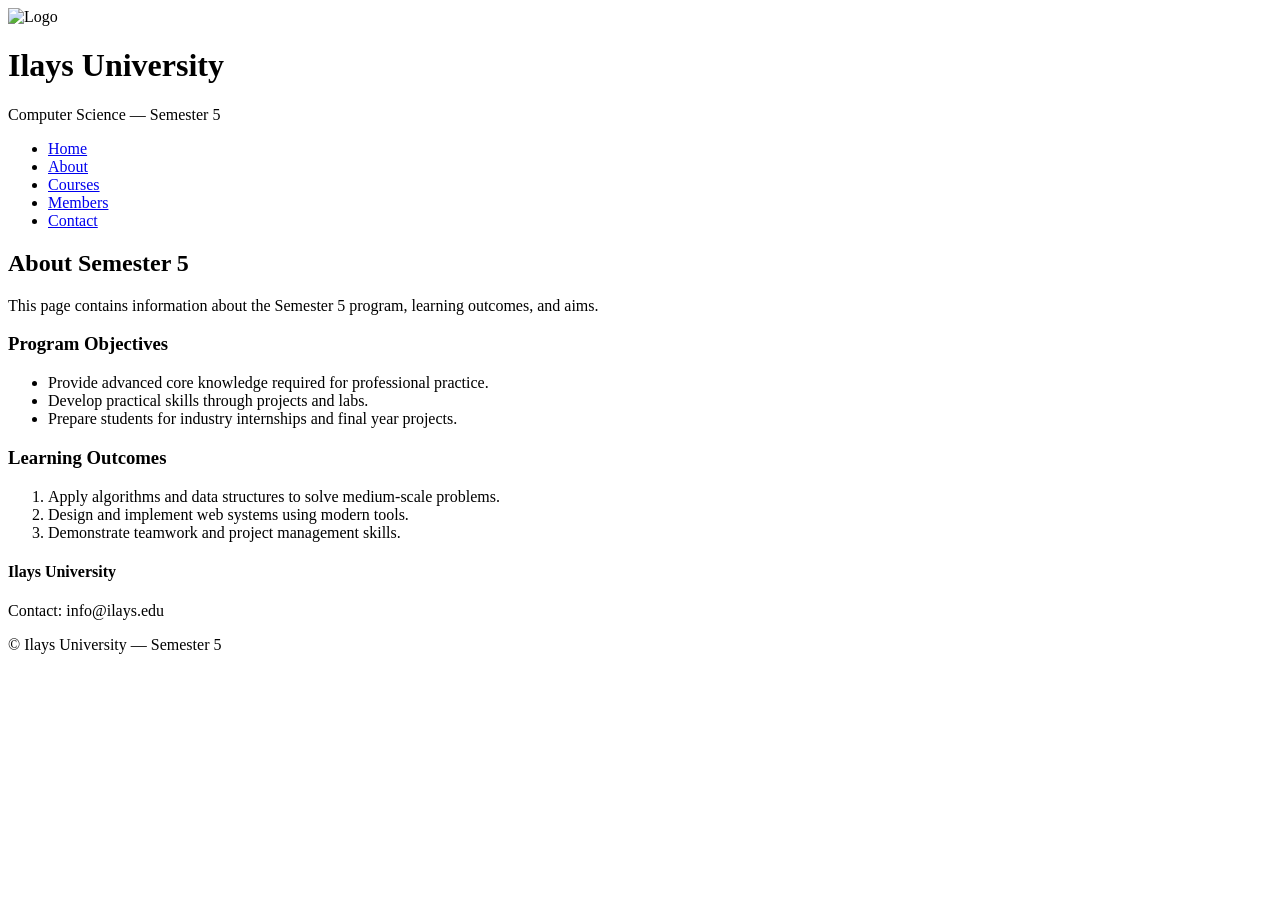
==== about.html @ 2acbf360 "Add files via upload" ====
<!doctype html>
<html lang="en">
<head>
  <meta charset="utf-8" />
  <meta name="viewport" content="width=device-width,initial-scale=1" />
  <title>About — Semester 5 | Ilays University</title>
  <link rel="stylesheet" href="assets/css/styles.css">
</head>
<body>
  <header class="site-header">
    <div class="container header-inner">
      <div class="brand">
        <img src="assets/images/logo.png" alt="Logo" class="logo">
        <div>
          <h1>Ilays University</h1>
          <p class="tag">Computer Science — Semester 5</p>
        </div>
      </div>
      <nav class="main-nav">
        <ul class="nav-list">
          <li><a href="index.html">Home</a></li>
          <li><a href="about.html" class="active">About</a></li>
          <li><a href="courses.html">Courses</a></li>
          <li><a href="members.html">Members</a></li>
          <li><a href="contact.html">Contact</a></li>
        </ul>
      </nav>
    </div>
  </header>

  <main class="container">
    <section class="about-section">
      <h2>About Semester 5</h2>
      <p>This page contains information about the Semester 5 program, learning outcomes, and aims.</p>

      <h3>Program Objectives</h3>
      <ul>
        <li>Provide advanced core knowledge required for professional practice.</li>
        <li>Develop practical skills through projects and labs.</li>
        <li>Prepare students for industry internships and final year projects.</li>
      </ul>

      <h3>Learning Outcomes</h3>
      <ol>
        <li>Apply algorithms and data structures to solve medium-scale problems.</li>
        <li>Design and implement web systems using modern tools.</li>
        <li>Demonstrate teamwork and project management skills.</li>
      </ol>
    </section>
  </main>

  <footer class="site-footer">
    <div class="container footer-grid">
      <div>
        <h4>Ilays University</h4>
        <p>Contact: info@ilays.edu</p>
      </div>
    </div>
    <div class="footer-bottom container">
      <p>&copy; <span id="year2"></span> Ilays University — Semester 5</p>
    </div>
  </footer>

  <script src="assets/js/main.js"></script>
</body>
</html>
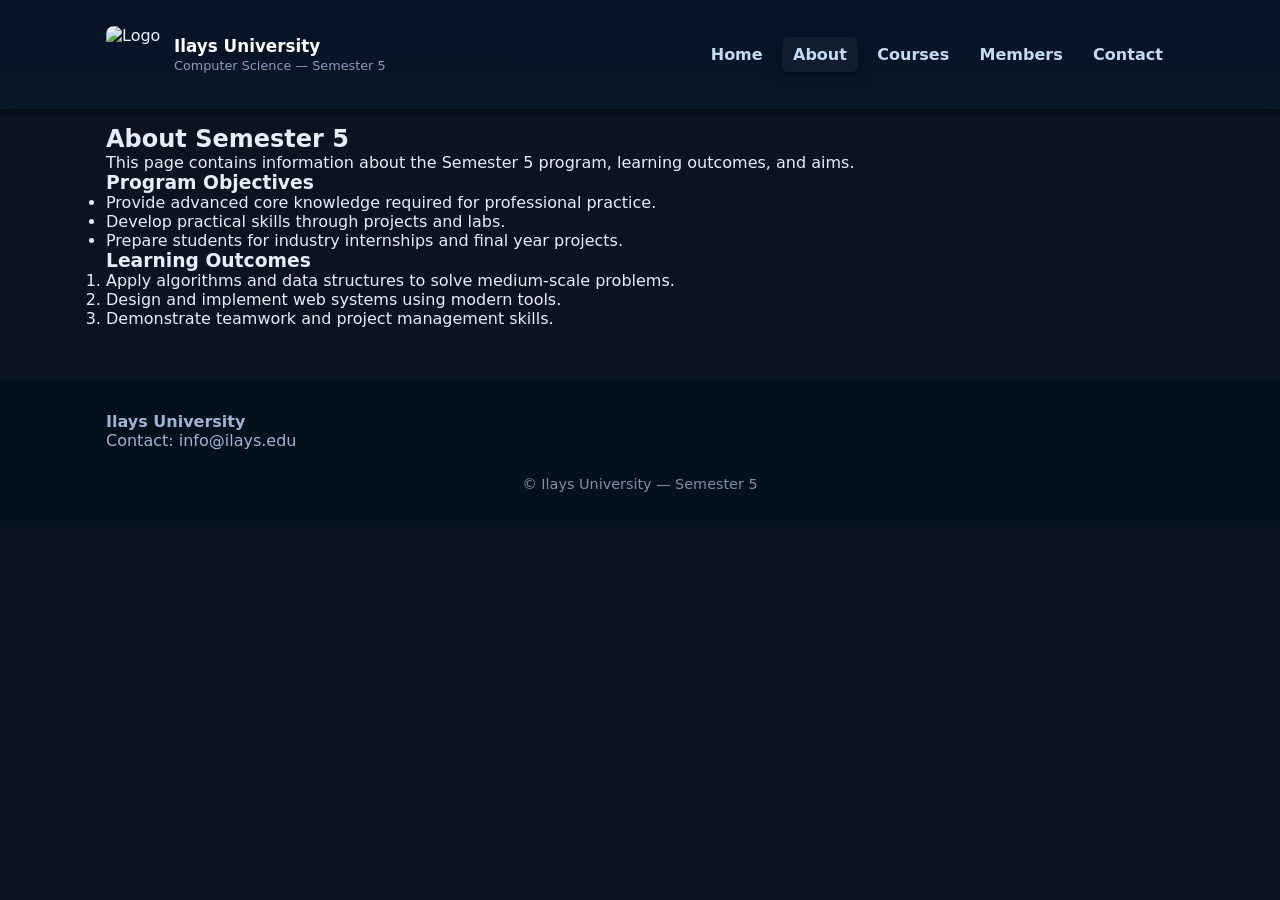
==== commit 89a93943: "Update about.html" ====
--- a/about.html
+++ b/about.html
@@ -4,7 +4,7 @@
   <meta charset="utf-8" />
   <meta name="viewport" content="width=device-width,initial-scale=1" />
   <title>About — Semester 5 | Ilays University</title>
-  <link rel="stylesheet" href="assets/css/styles.css">
+  <link rel="stylesheet" href="styles.css">
 </head>
 <body>
   <header class="site-header">
--- a/styles.css
+++ b/styles.css
@@ -0,0 +1,81 @@
+
+/* Dark theme styles for Ilays University Semester 5 site */
+* { box-sizing: border-box; margin: 0; padding: 0; }
+html,body { height: 100%; font-family: Inter, system-ui, -apple-system, "Segoe UI", Roboto, "Helvetica Neue", Arial; color:#e6eef8; background:#0b1220; }
+
+/* Layout helpers */
+.container { max-width:1100px; margin:0 auto; padding:1rem; }
+.header-inner { display:flex; align-items:center; justify-content:space-between; gap:1rem; }
+.brand { display:flex; align-items:center; gap:0.75rem; }
+.logo { width:56px; height:56px; object-fit:cover; border-radius:8px; }
+
+/* Header/nav */
+.site-header { background: linear-gradient(180deg, #071128 0%, #081827 100%); color:#e6eef8; padding:0.65rem 0; position:sticky; top:0; z-index:50; box-shadow:0 2px 8px rgba(0,0,0,0.6); }
+.site-header h1 { font-size:1.05rem; margin-bottom:0.15rem; color:#fff; }
+.site-header .tag { font-size:0.8rem; opacity:0.85; color:#9fb3d8; }
+
+.main-nav { display:flex; align-items:center; gap:1rem; }
+.nav-list { list-style:none; display:flex; gap:0.5rem; align-items:center; }
+.nav-list li a { color:#cfe6ff; text-decoration:none; padding:0.5rem 0.7rem; border-radius:6px; display:inline-block; font-weight:600; opacity:0.95; }
+.nav-list li a:hover, .nav-list li a.active { background:rgba(255,255,255,0.04); box-shadow:0 4px 12px rgba(2,6,23,0.6); }
+
+.nav-toggle { display:none; background:transparent; border:0; color:#cfe6ff; font-size:1.3rem; }
+
+/* Hero */
+.hero { padding:2.25rem 0; }
+.hero-grid { display:grid; grid-template-columns:1fr 340px; gap:1.25rem; align-items:start; }
+.hero-text h2 { font-size:2rem; margin-bottom:0.5rem; color:#7cc6ff; }
+.hero-text p { color:#cfe6ff; line-height:1.5; margin-bottom:1rem; opacity:0.95; }
+.hero-card { background:#071428; padding:1rem; border-radius:12px; box-shadow: 0 8px 30px rgba(2,6,23,0.7); border:1px solid rgba(255,255,255,0.03); }
+.info-list { list-style:none; padding-left:0.25rem; color:#cfe6ff; }
+
+/* Buttons */
+.btn { display:inline-block; background:#1f78d1; color:white; padding:0.55rem 0.95rem; border-radius:8px; text-decoration:none; font-weight:700; }
+.btn-outline { background:transparent; border:2px solid #1f78d1; color:#1f78d1; }
+
+/* Features */
+.features { display:grid; grid-template-columns:repeat(3,1fr); gap:1rem; margin-top:1.5rem; }
+.feature { background:#081428; padding:1rem; border-radius:10px; box-shadow:0 12px 30px rgba(2,6,23,0.6); }
+
+/* Announcements */
+.announcements { margin:1.5rem 0 3rem; }
+.announcement-list { display:grid; gap:0.75rem; }
+.announcement { background:#081428; padding:0.9rem; border-radius:8px; color:#cfe6ff; }
+
+/* Courses */
+.course-grid { display:grid; grid-template-columns:repeat(auto-fit, minmax(220px, 1fr)); gap:1rem; margin-top:1rem; }
+.course-card { background:#081428; padding:1rem; border-radius:10px; box-shadow:0 12px 30px rgba(2,6,23,0.6); }
+
+/* Members */
+.members-grid { display:grid; grid-template-columns:repeat(auto-fit, minmax(200px,1fr)); gap:1rem; margin-top:1rem; }
+.member-card { background:#0c2130; padding:0.85rem; border-radius:10px; text-align:center; cursor:pointer; box-shadow:0 12px 30px rgba(2,6,23,0.6); transition:transform .18s ease; }
+.member-card:hover, .member-card:focus { transform:translateY(-6px); outline:none; }
+.member-card img { width:90px; height:90px; object-fit:cover; border-radius:50%; display:block; margin:0 auto 0.5rem; border:2px solid rgba(255,255,255,0.04); }
+
+/* Modal */
+.modal { position:fixed; inset:0; display:none; align-items:center; justify-content:center; background:rgba(2,6,23,0.75); padding:1rem; z-index:2000; }
+.modal.open { display:flex; }
+.modal-content { background:#071428; padding:1.25rem; border-radius:10px; max-width:420px; width:100%; position:relative; text-align:center; color:#cfe6ff; box-shadow:0 20px 60px rgba(2,6,23,0.8); }
+.modal-content img { width:110px; height:110px; object-fit:cover; border-radius:50%; margin-bottom:.5rem; border:3px solid rgba(255,255,255,0.04); }
+.modal-close { position:absolute; top:8px; right:8px; background:transparent; border:0; font-size:1.1rem; cursor:pointer; color:#cfe6ff; }
+
+/* Contact form */
+.contact-form { background:#071428; padding:1rem; border-radius:10px; box-shadow:0 12px 30px rgba(2,6,23,0.6); max-width:760px; }
+.contact-form label { display:block; margin-bottom:0.6rem; color:#cfe6ff; }
+.contact-form input, .contact-form textarea { width:100%; padding:0.6rem; border-radius:8px; border:1px solid rgba(255,255,255,0.04); font-size:0.95rem; background:#06121b; color:#e6eef8; }
+.form-actions { margin-top:0.6rem; display:flex; gap:0.5rem; align-items:center; }
+.form-msg { margin-top:0.6rem; color: #86efac; }
+
+/* Footer */
+.site-footer { margin-top:2rem; padding:1.2rem 0; background:#03111a; border-top:1px solid rgba(255,255,255,0.02); color:#9fb3d8; }
+.footer-grid { display:flex; justify-content:space-between; gap:1rem; align-items:flex-start; flex-wrap:wrap; }
+.footer-bottom { text-align:center; padding-top:0.6rem; font-size:0.9rem; color:#7b8fa6; }
+
+/* Responsive */
+@media (max-width:900px) {
+  .hero-grid { grid-template-columns:1fr; }
+  .features { grid-template-columns:1fr; }
+  .nav-list { display:none; position:absolute; right:0; top:64px; background:linear-gradient(180deg,#071128,#081827); padding:1rem; border-radius:8px; box-shadow:0 8px 22px rgba(2,6,23,0.9); }
+  .nav-list.show { display:flex; flex-direction:column; gap:0.25rem; }
+  .nav-toggle { display:inline-block; }
+}
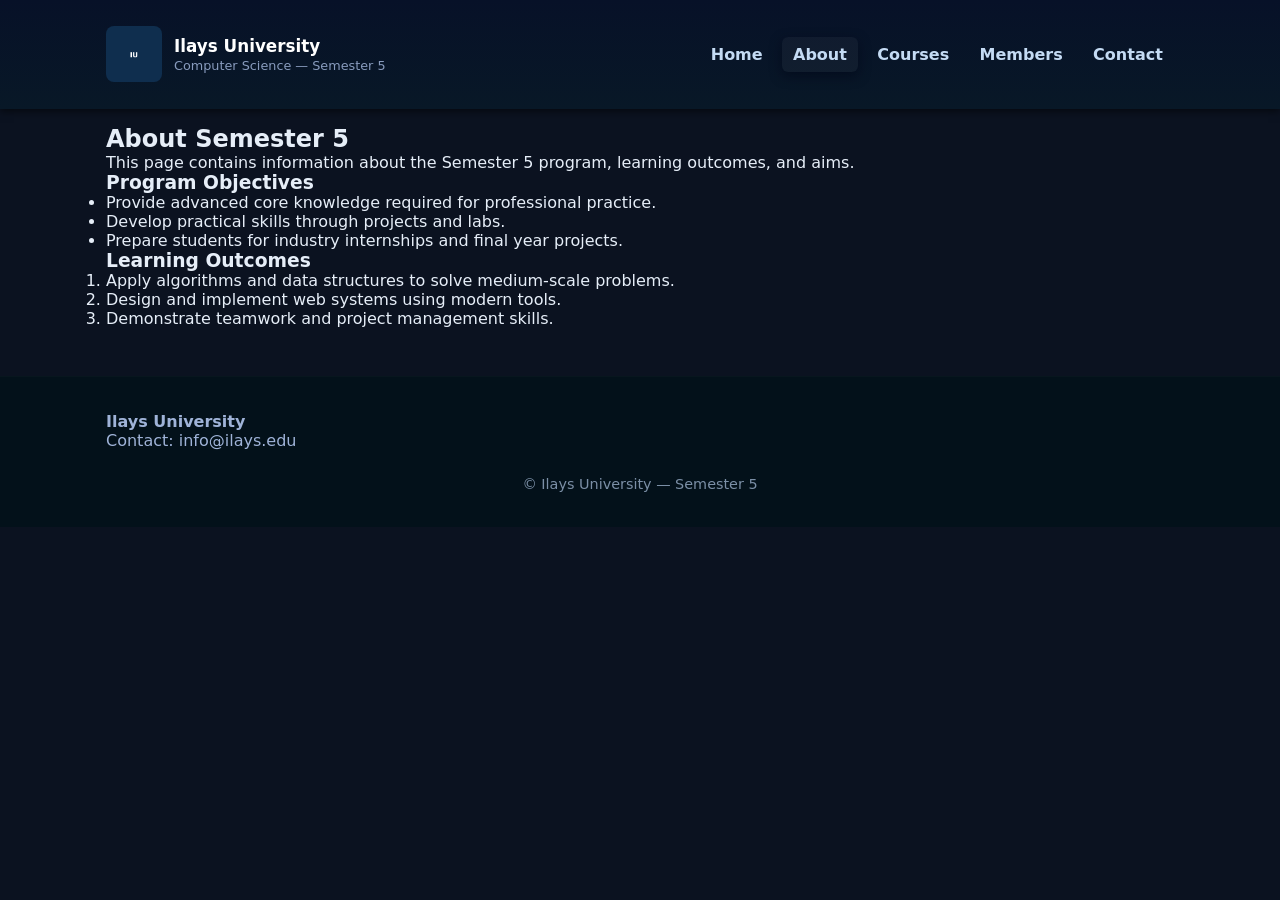
==== commit 8aa55111: "Update about.html" ====
--- a/about.html
+++ b/about.html
@@ -10,7 +10,7 @@
   <header class="site-header">
     <div class="container header-inner">
       <div class="brand">
-        <img src="assets/images/logo.png" alt="Logo" class="logo">
+        <img src="logo.png" alt="Logo" class="logo">
         <div>
           <h1>Ilays University</h1>
           <p class="tag">Computer Science — Semester 5</p>
